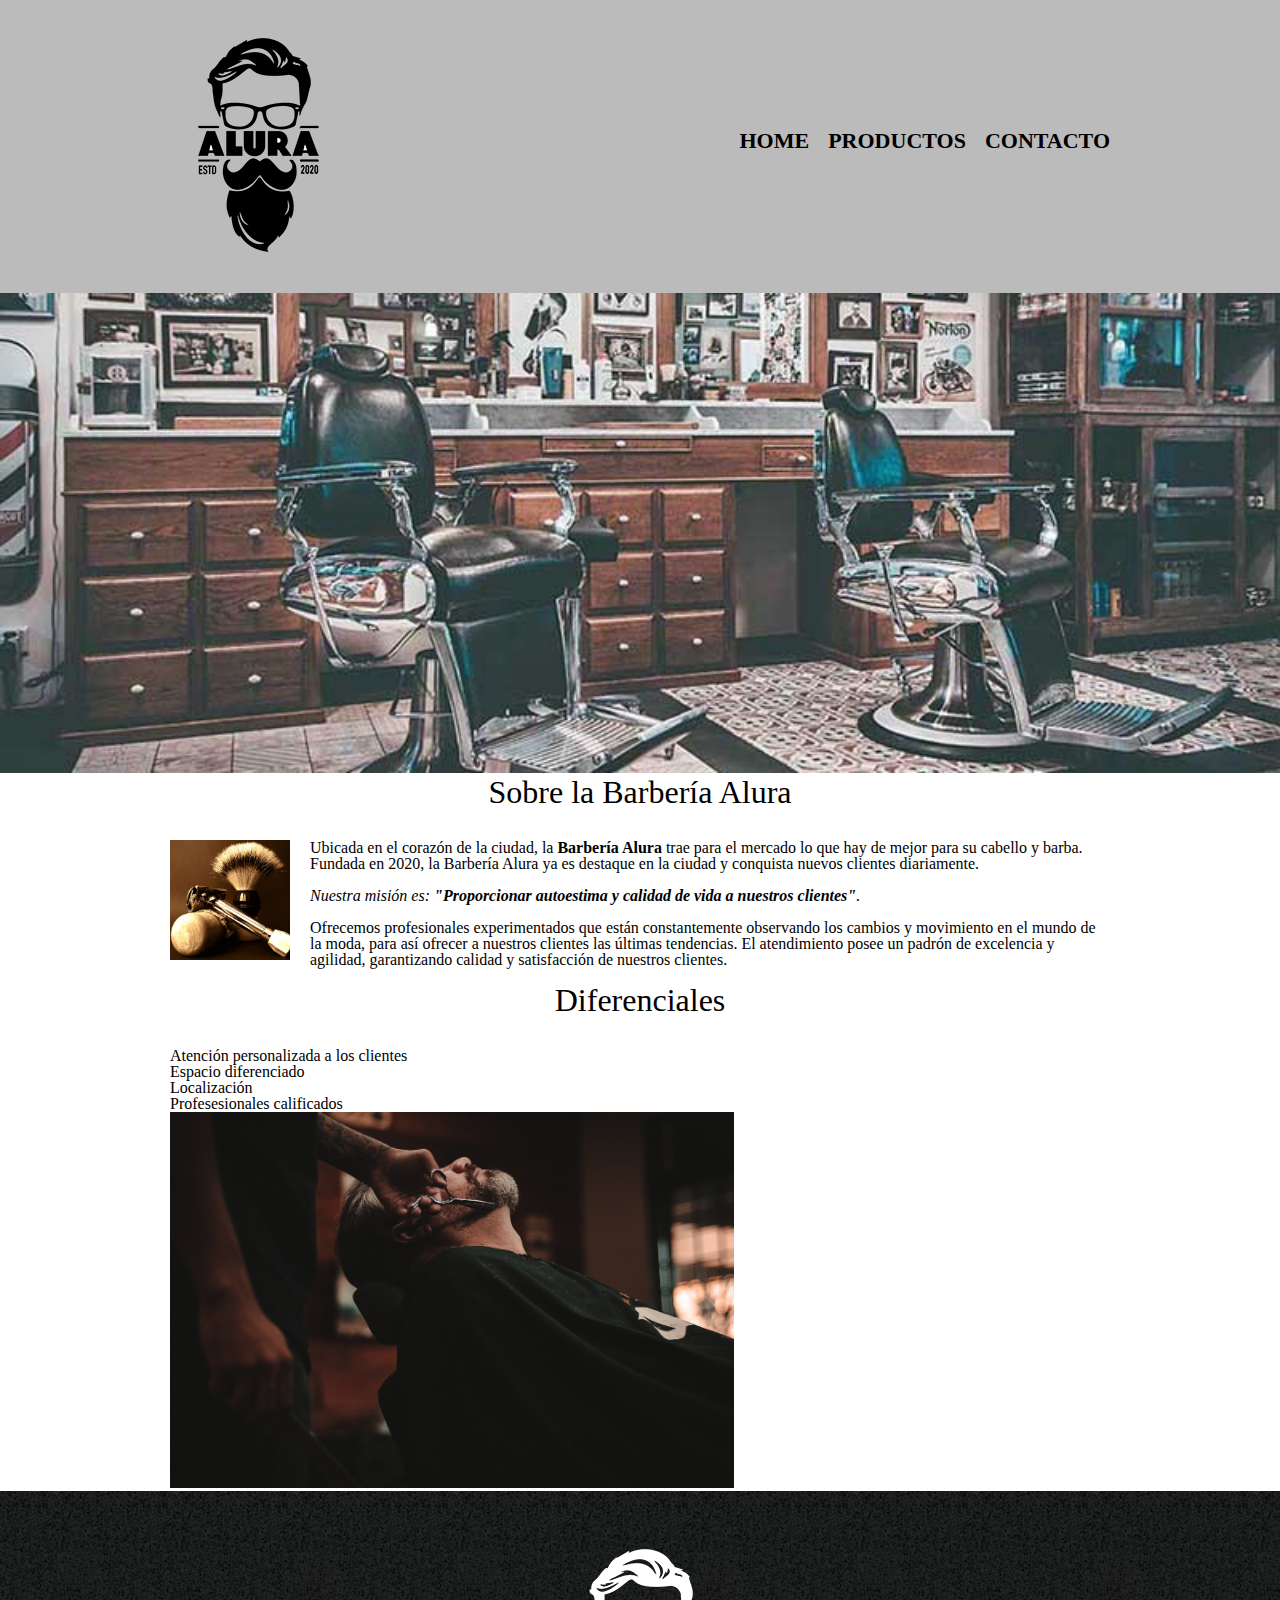
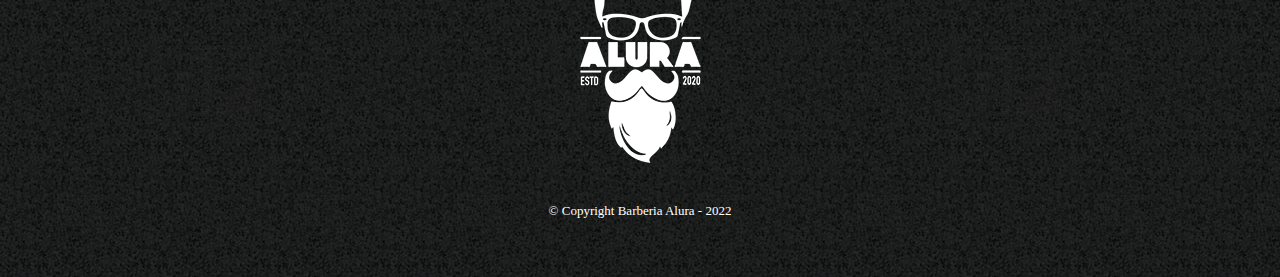
==== index.html @ fd467024 "Estilos del banner" ====
<!DOCTYPE html>

<html lang="es">
  <head>
    <meta charset="UTF-8" />
    <title>Barbería Alura</title>
    <!--Archivo que resetea los estilos por defecto que trae el navegador  -->
    <link rel="stylesheet" href="reset.css" />
    <link rel="stylesheet" href="style.css" />
  </head>

  <body>
    <header>
        <!-- div para encapsular el h1 y el nav -->
        <div class="caja">
          <h1><img src="imagenes/logo.png" /></h1>
          <nav>
            <ul>
              <li><a href="index.html">Home</a></li>
              <li><a href="productos.html">Productos</a></li>
              <li><a href="contacto.html">Contacto</a></li>
            </ul>
          </nav>
        </div>
      </header>

    <img class="banner" src="banner/banner.jpg" />

    <main>
        <section class="principal">
            <h2 class="titulo-principal">Sobre la Barbería Alura</h2>
            <img class="utensilios" src="imagenes/utensilios.jpg" alt="Utensilios de un Barbero">
      
            <p>
              Ubicada en el corazón de la ciudad, la
              <strong>Barbería Alura</strong> trae para el mercado lo que hay de mejor
              para su cabello y barba. Fundada en 2020, la Barbería Alura ya es
              destaque en la ciudad y conquista nuevos clientes diariamente.
            </p>
      
            <p id="mision">
              <em
                >Nuestra misión es:
                <strong
                  >"Proporcionar autoestima y calidad de vida a nuestros
                  clientes"</strong
                >.</em
              >
            </p>
      
            <p>
              Ofrecemos profesionales experimentados que están constantemente
              observando los cambios y movimiento en el mundo de la moda, para así
              ofrecer a nuestros clientes las últimas tendencias. El atendimiento
              posee un padrón de excelencia y agilidad, garantizando calidad y
              satisfacción de nuestros clientes.
            </p>
        </section>
      
          <section class="diferenciales">
            <h3 class="titulo-principal">Diferenciales</h3>
      
            <ul>
              <li class="items">Atención personalizada a los clientes</li>
              <li class="items">Espacio diferenciado</li>
              <li class="items">Localización</li>
              <li class="items">Profesesionales calificados</li>
            </ul>
      
            <img src="diferenciales/diferenciales.jpg" class="imagenDiferenciales" />
          </section>


    </main>
    
    <footer>
        <img src="imagenes/logo-blanco.png" alt="logo-barberia allura" />
        <!-- &copy agrega el caracter especial de derechos de copia. Mas info en unicod-table.com -->
        <p class="copyright"> &copy Copyright Barberia Alura - 2022</p>
    </footer>


  </body>
</html>
---- style.css ----
header {
    background-color: #BBBBBB;
    padding: 20px 0px;
}

.caja{
    width: 940px;
    position: relative;
    margin: 0px auto;
}

nav{
    position: absolute;
    top: 110px;
    right: 0px;

}

nav li{
    display: inline;
    margin: 0 0 0 15px;
}

nav a{
    text-transform: uppercase;
    color: #000000;
    font-weight: bold;
    font-size: 22px;
    text-decoration: none;
}
/* Propiedad hover captura el movimiento del mouse sobre el elemento (item del nav) */
nav a:hover{
color: #c78c19;
/* Subrayado links de navegacion */
text-decoration: underline;

}
.productos{
    width: 940px;
    margin: 0px auto;
    padding: 50px;
}
.productos li{
    /* Permite que los elementos ocupen su ancho y largo y ajustarle el espaciamiento entre ellos  */
    display: inline-block;
    text-align: center;
    width: 30%;
    vertical-align: top;
    margin: 0 1.5%;
    padding: 30px 20px;
    box-sizing: border-box;
    /* Propiedades de borde individuales
    border-color: #000000;
    border-width: 2px;
    border-style: solid; */
    /* Propiedad unificada. Respetar el orden */
    border: 2px solid #000000;
    /* Bordes redondeados */
    border-radius: 10px;
}
/* Captura de movimiento sobre el elemento producto */
.productos li:hover{
    border-color: #c78c19;

}


/* Captura el click del mouse */
.productos li:active{
border-color: #088c19;
}

.productos h2{
   font-size: 20px;
   font-weight: bold;
}

/* Cambia tamaño del h2 dentro del producto. */
.productos li:hover h2{

    font-size: 33px;
}

.producto-descripcion{
    font-size: 18px;
}
.producto-precio{
     font-size: 20px;
     font-weight: bold;
     margin-top: 10px;
}
footer{
    text-align: center;
    background:url(imagenes/bg.jpg);
    padding: 40px;
}
.copyright{
    color: #FFFFFF;
    font-size: 13px;
    margin: 20px;
}

main{
    width: 940px;
    margin: 0 auto;
}

form{
    margin: 40px 0;
}

form label, form legend{
    display: block;
    font-size: 20px;
    margin: 0 0 10px;
}

/* Se realiza de ésta forma para compartir estilos en los elementos */

/* form input, form textarea {
    display: block;
    margin: 0 0 20px;
    padding: 10px 25px;
    width: 50%;
} */
.input-patron{
    display: block;
    margin: 0 0 20px;
    padding: 10px 25px;
    width: 50%;   
}

.checkbox{
    margin: 20px 0;
}

.enviar{
    width: 40%;
    padding: 15px 0;
    font-size: 18px;
    font-weight: bold;
    color: white;
    background: orange;
    border: none;
    border-radius: 5px;
    transition: 1s all;
    cursor: pointer;
}

.enviar:hover{

    background: darkorange;
    transform: scale(1.2);
}

table{
    margin: 40px 40px;
}
thead{
    background: #555555;
    color: white;
    font-weight: bold;
}
/* Coloca coma para compartir estilos */
td , th{
    border: 1px solid #000000;
    padding: 8px 15px;
}

/* CSS para nuetra Home */
.banner{
    width: 100%;
}
.titulo-principal{
    text-align: center;
    font-size: 2em;
    margin: 0 0 1em;
    clear: left;
}

.principal p{
    margin: 0 0 1em;  
}

.principal strong{
    font-weight: bold;
}

.principal em{
    font-style: italic;
}
.utensilios{
    width: 120px;
    float: left;
    margin: 0 20px 20px 0;
}
.imagenDiferenciales{
    width: 60%;
}
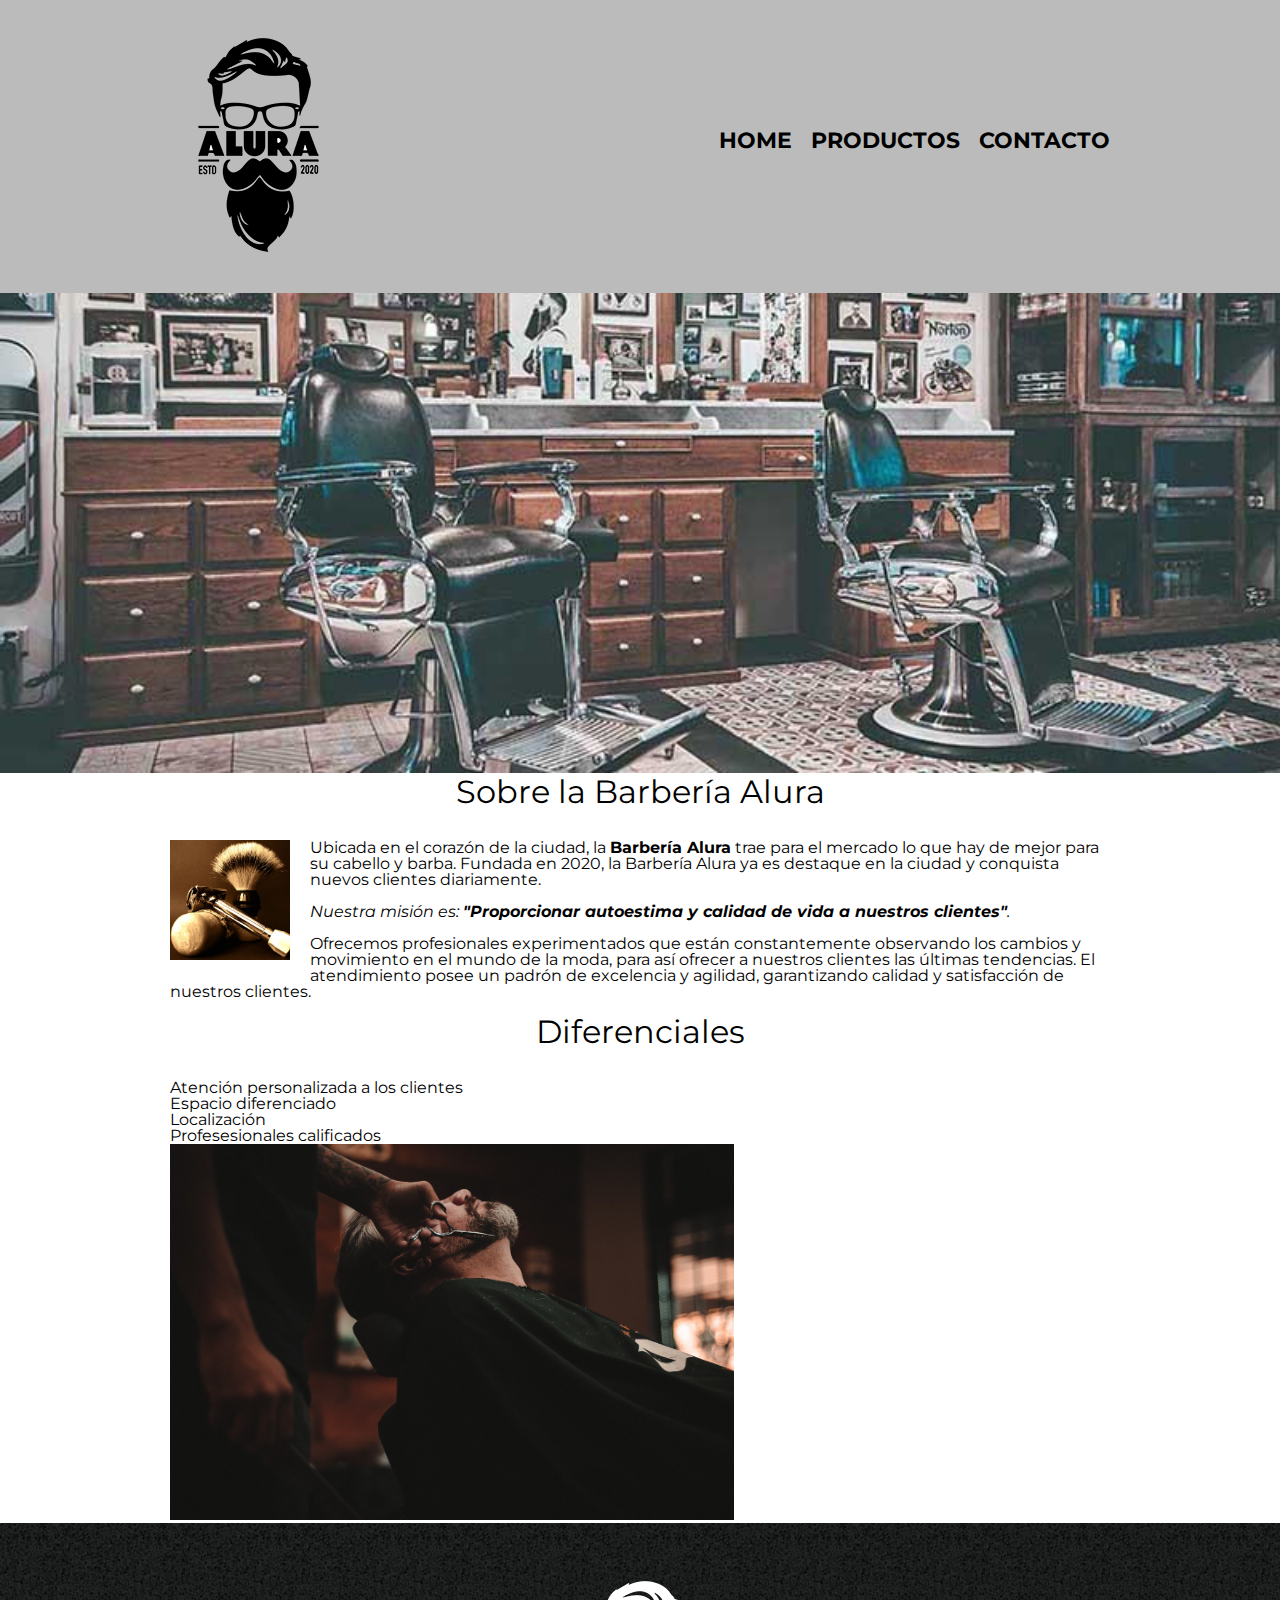
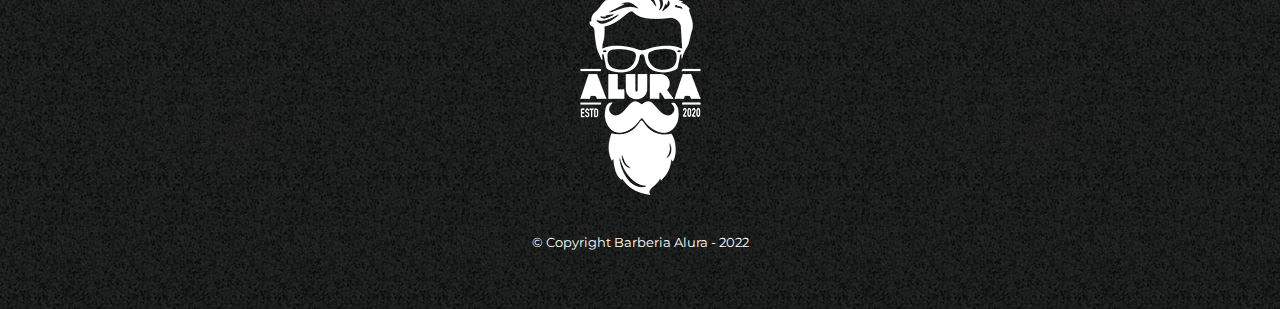
==== commit 67447c84: "Fuentes Externas" ====
--- a/index.html
+++ b/index.html
@@ -7,6 +7,12 @@
     <!--Archivo que resetea los estilos por defecto que trae el navegador  -->
     <link rel="stylesheet" href="reset.css" />
     <link rel="stylesheet" href="style.css" />
+    <link rel="preconnect" href="https://fonts.googleapis.com">
+<link rel="preconnect" href="https://fonts.gstatic.com" crossorigin>
+<!-- Ruta a fuente externa -->
+<link href="https://fonts.googleapis.com/css2?family=Montserrat:wght@300&display=swap" rel="stylesheet">
+
+
   </head>
 
   <body>
--- a/style.css
+++ b/style.css
@@ -1,3 +1,8 @@
+/* Aplicamos el css externo a todo el body */
+body{
+    font-family: 'Montserrat', sans-serif;
+}
+
 header {
     background-color: #BBBBBB;
     padding: 20px 0px;
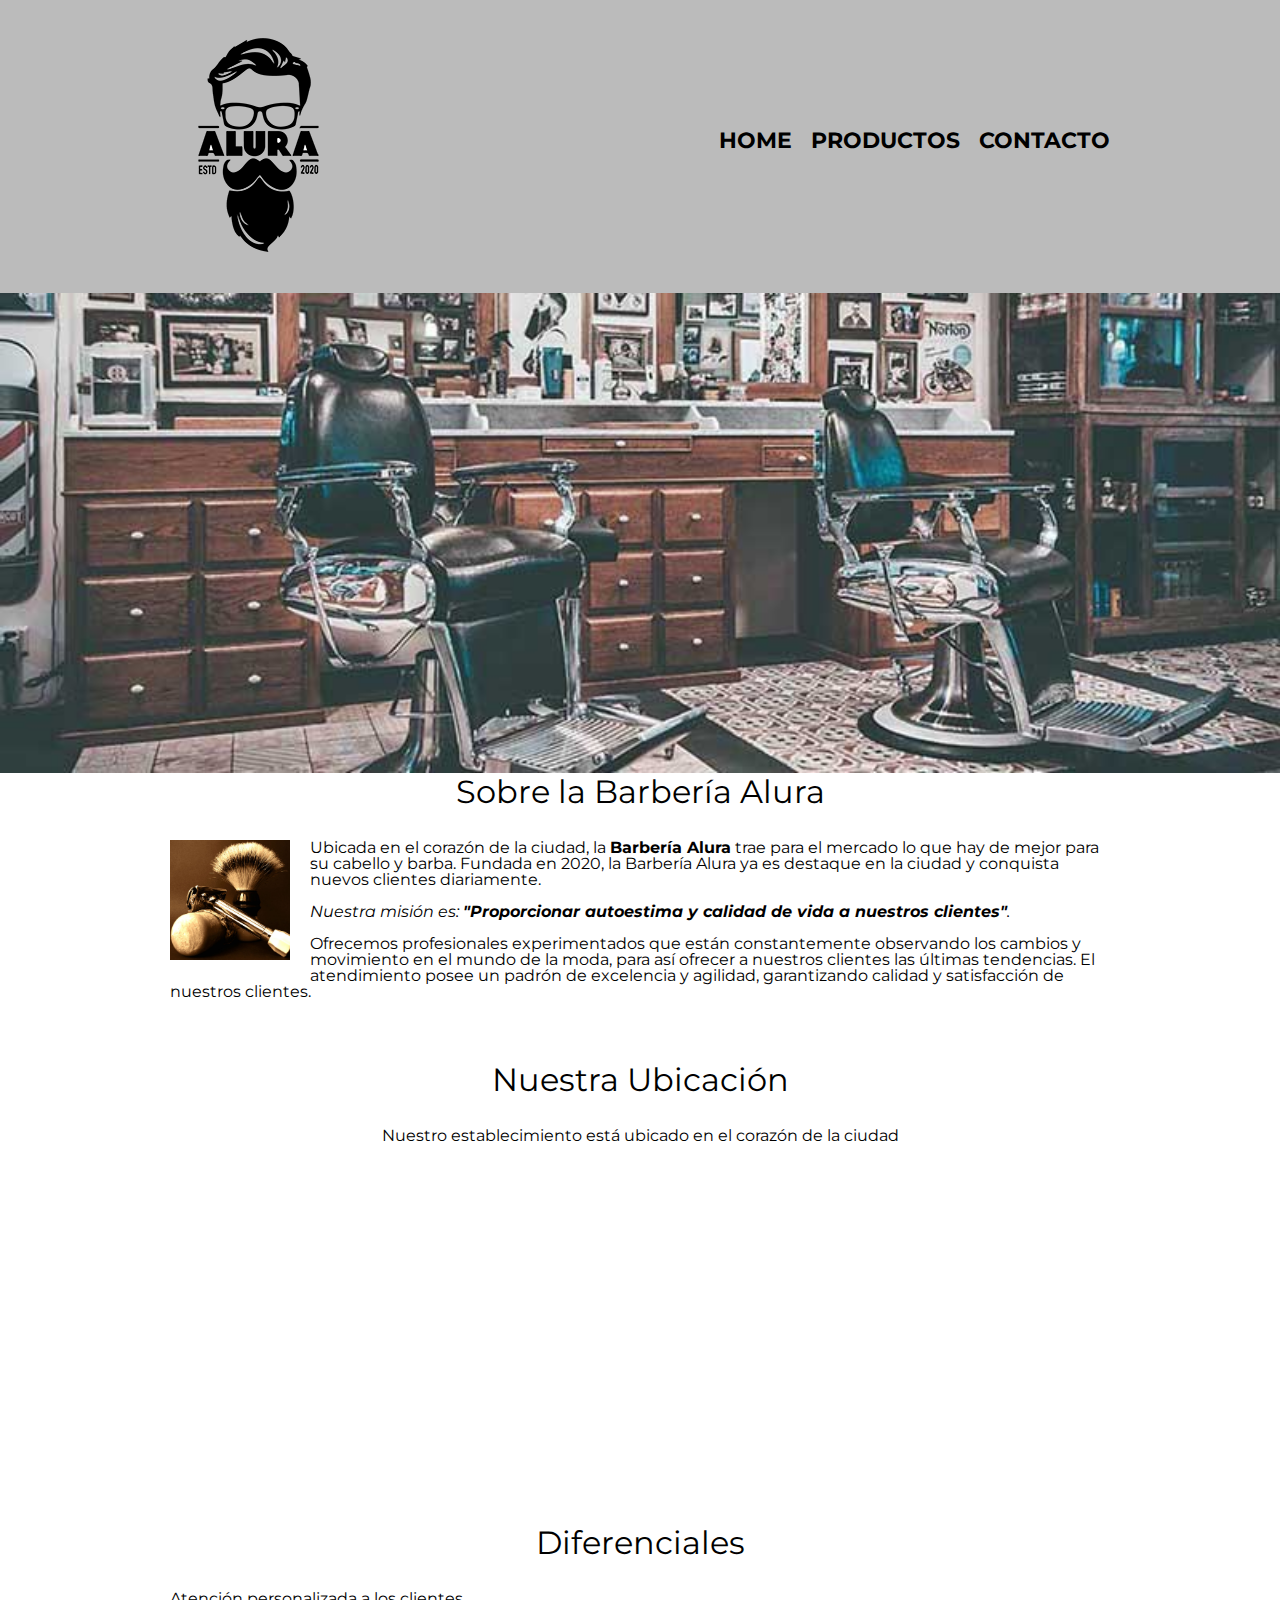
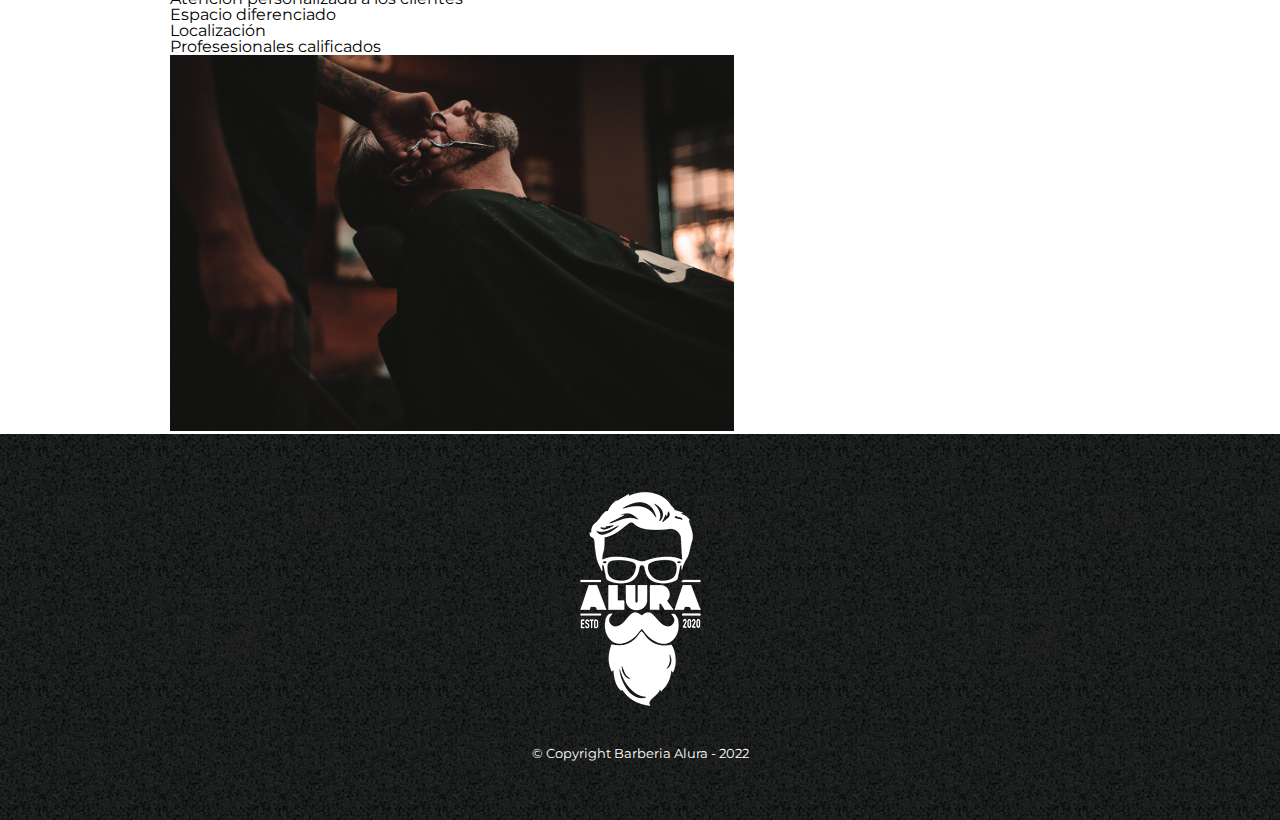
==== commit 9a5ddd28: "Inserto de Mapa" ====
--- a/index.html
+++ b/index.html
@@ -61,8 +61,15 @@
               posee un padrón de excelencia y agilidad, garantizando calidad y
               satisfacción de nuestros clientes.
             </p>
+        
         </section>
-      
+        <section class="mapa">
+            <h3 class="titulo-principal">Nuestra Ubicación</h3>
+            <p>Nuestro establecimiento está ubicado en el corazón de la ciudad</p>
+            <iframe src="https://www.google.com/maps/embed?pb=!1m18!1m12!1m3!1d3347.737520688088!2d-68.8398474852926!3d-32.957938679789095!2m3!1f0!2f0!3f0!3m2!1i1024!2i768!4f13.1!3m3!1m2!1s0x967e0ba2e219ebd5%3A0x770269b7793dd4cb!2sBarcala%202608%2C%20Godoy%20Cruz%2C%20Mendoza!5e0!3m2!1ses!2sar!4v1647175861807!5m2!1ses!2sar" width="100%" height="300" style="border:0;" allowfullscreen="" loading="lazy"></iframe>
+         
+        </section>
+
           <section class="diferenciales">
             <h3 class="titulo-principal">Diferenciales</h3>
       
--- a/style.css
+++ b/style.css
@@ -199,6 +199,15 @@
     float: left;
     margin: 0 20px 20px 0;
 }
+.mapa{
+    padding: 3em 0;
+}
+
+.mapa p{
+    margin: 0 0 2em;
+    text-align: center;
+}
+
 .imagenDiferenciales{
     width: 60%;
 }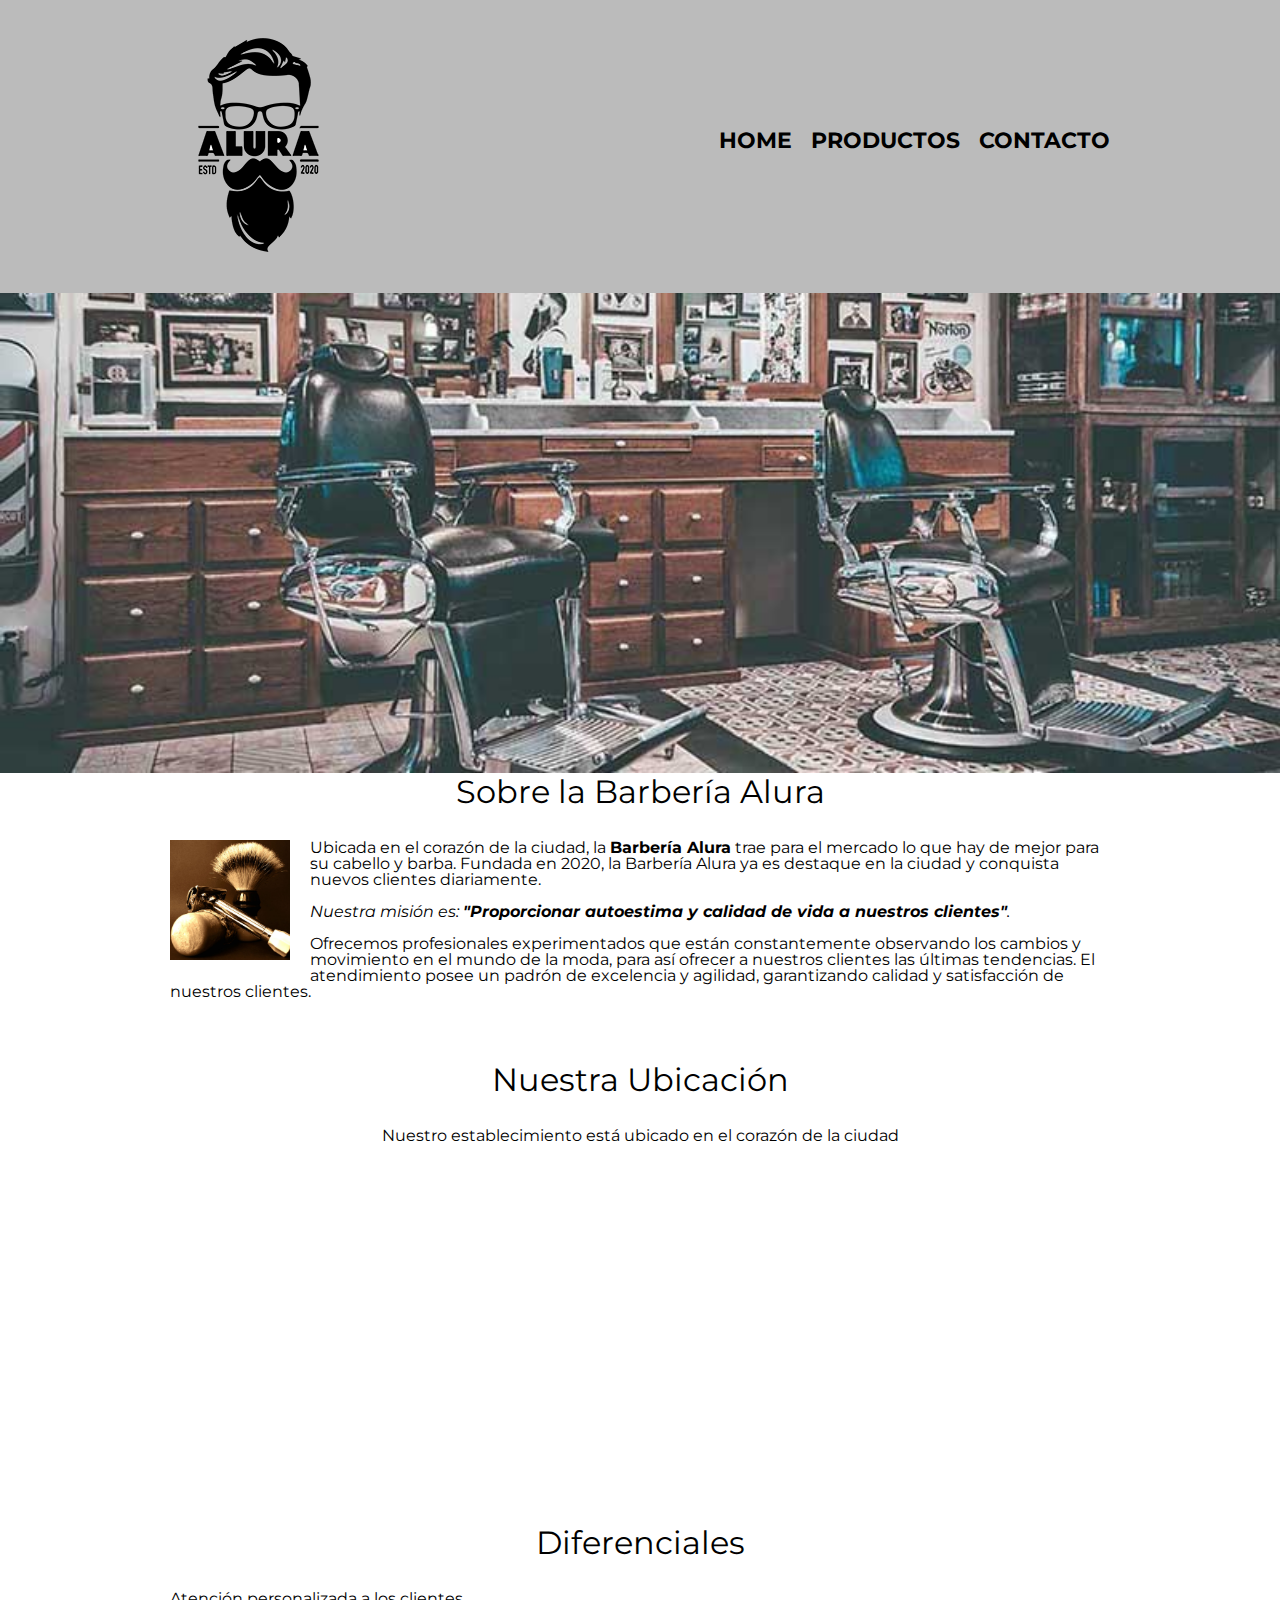
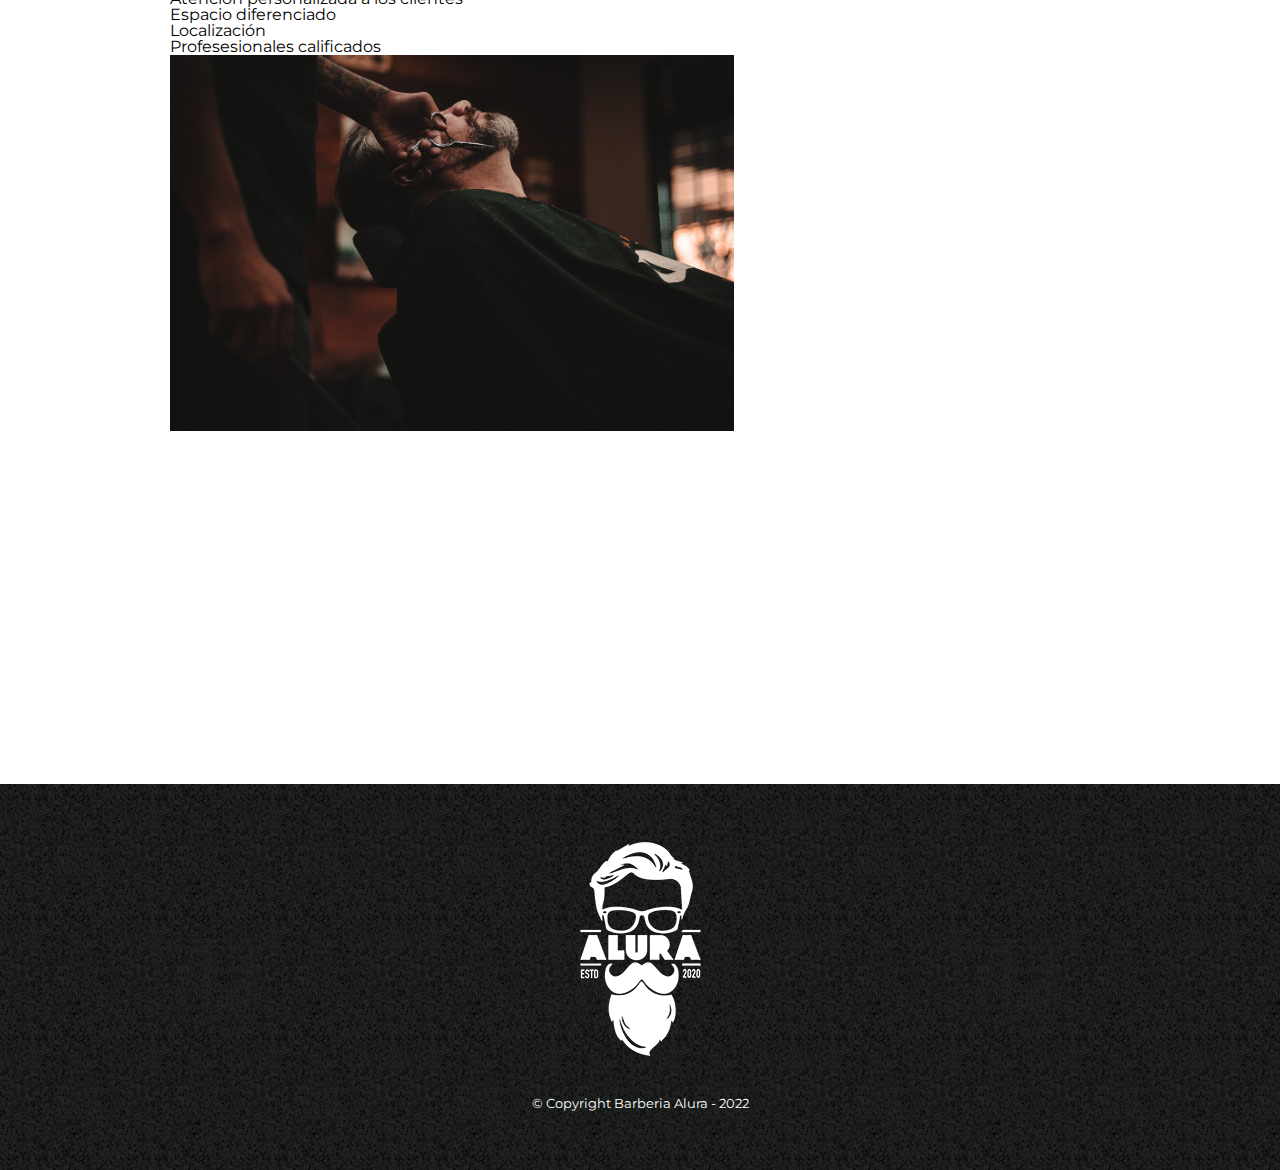
==== commit af6a3fe7: "Insetro de video" ====
--- a/index.html
+++ b/index.html
@@ -82,7 +82,11 @@
       
             <img src="diferenciales/diferenciales.jpg" class="imagenDiferenciales" />
           </section>
+          
+          <div class="video">
+            <iframe width="560" height="315" src="https://www.youtube.com/embed/29MAR7vt4rU" title="YouTube video player" frameborder="0" allow="accelerometer; autoplay; clipboard-write; encrypted-media; gyroscope; picture-in-picture" allowfullscreen></iframe>
 
+          </div>
 
     </main>
     
--- a/style.css
+++ b/style.css
@@ -210,4 +210,9 @@
 
 .imagenDiferenciales{
     width: 60%;
+}
+
+.video{
+    width: 560px;
+    margin: 1em auto;
 }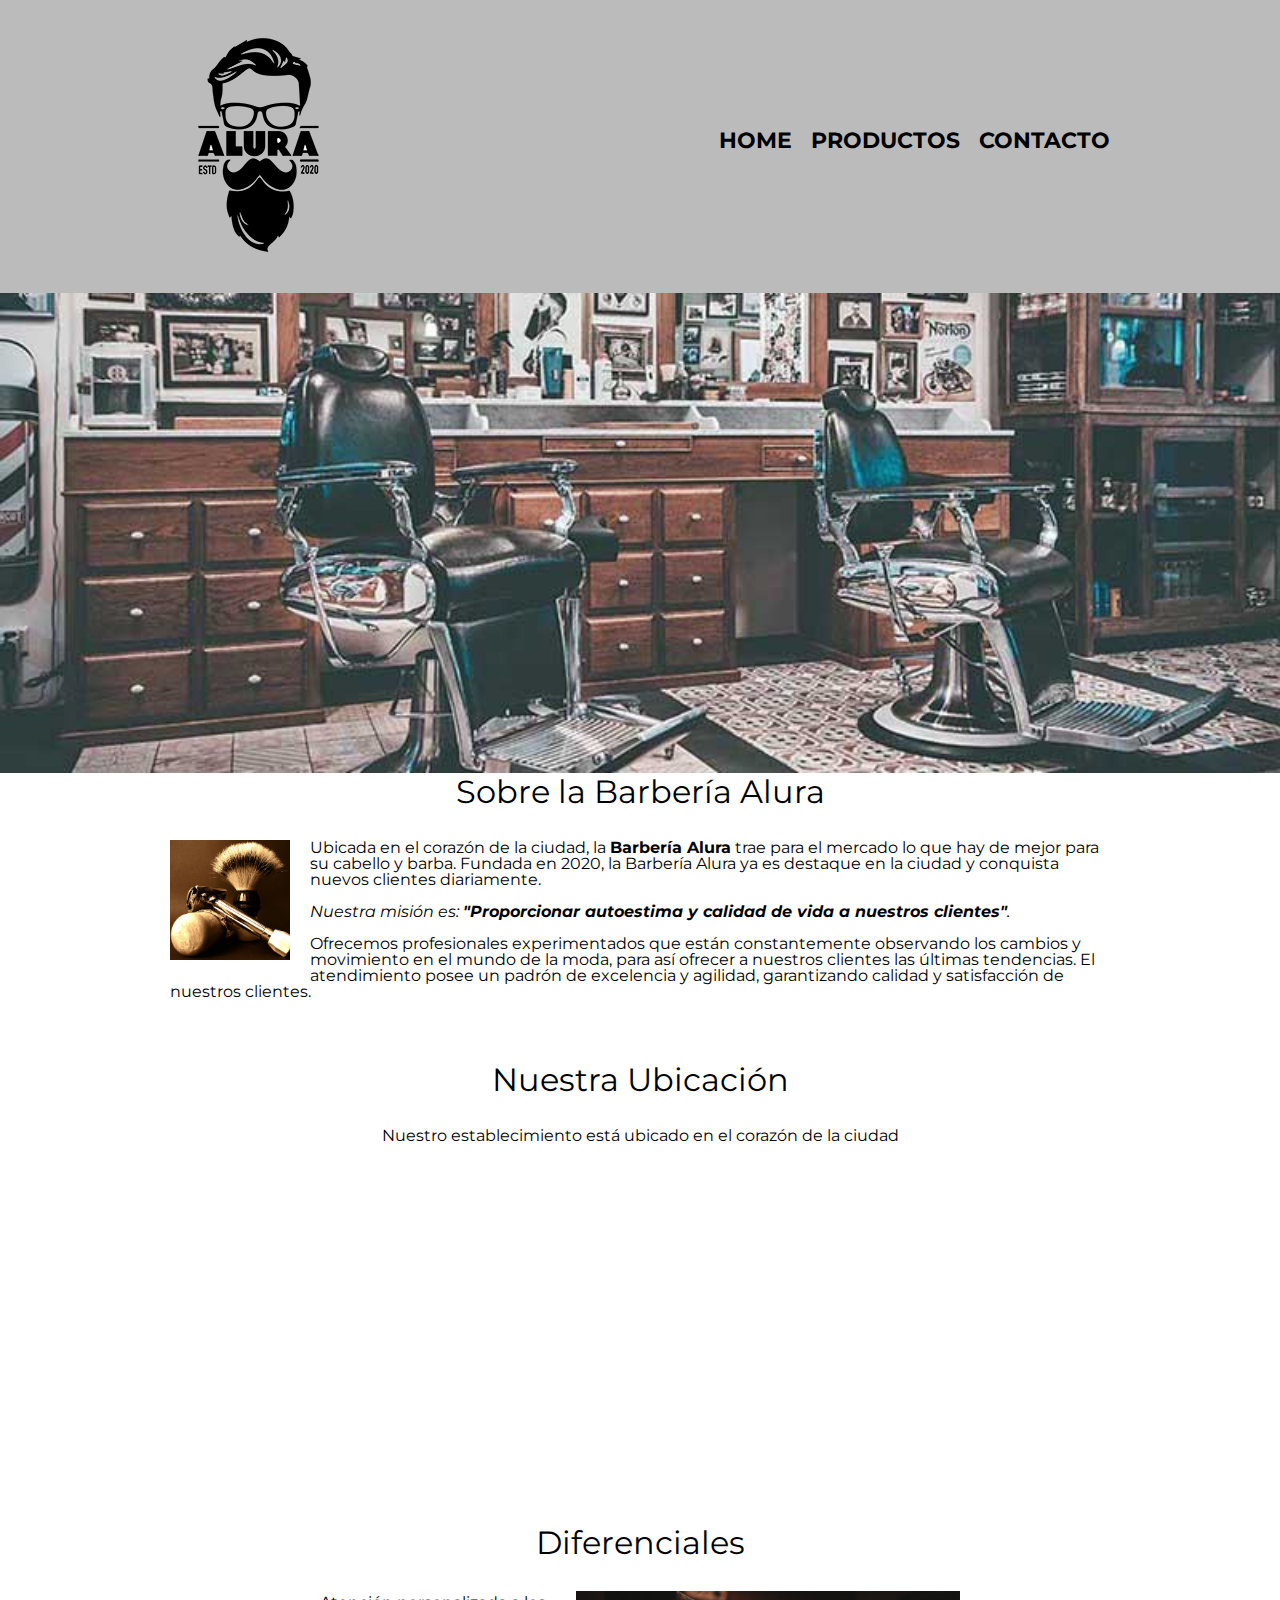
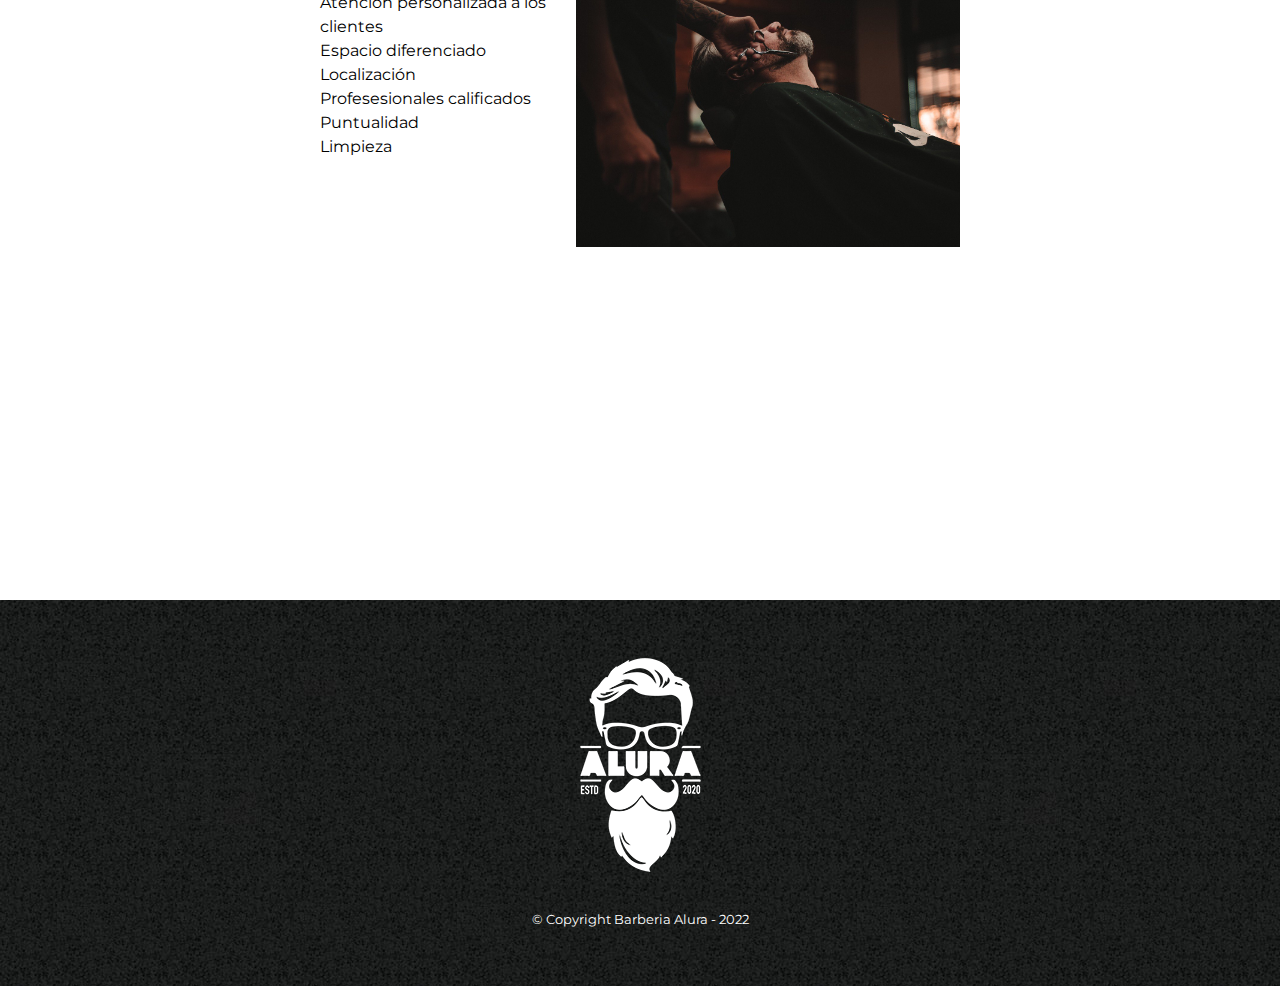
==== commit 0e1eb0cd: "Ajuste Diferenciales" ====
--- a/index.html
+++ b/index.html
@@ -72,15 +72,19 @@
 
           <section class="diferenciales">
             <h3 class="titulo-principal">Diferenciales</h3>
-      
-            <ul>
-              <li class="items">Atención personalizada a los clientes</li>
-              <li class="items">Espacio diferenciado</li>
-              <li class="items">Localización</li>
-              <li class="items">Profesesionales calificados</li>
-            </ul>
-      
-            <img src="diferenciales/diferenciales.jpg" class="imagenDiferenciales" />
+            
+            <div class="contenido-diferenciales">
+                <ul class="lista-diferenciales">
+                    <li class="items">Atención personalizada a los clientes</li>
+                    <li class="items">Espacio diferenciado</li>
+                    <li class="items">Localización</li>
+                    <li class="items">Profesesionales calificados</li>
+                    <li class="items">Puntualidad</li>
+                    <li class="items">Limpieza</li>
+                  </ul><img src="diferenciales/diferenciales.jpg" class="imagen-diferenciales" />
+
+            </div>
+            
           </section>
           
           <div class="video">
--- a/style.css
+++ b/style.css
@@ -208,7 +208,22 @@
     text-align: center;
 }
 
-.imagenDiferenciales{
+.contenido-diferenciales{
+    width: 640px;
+    margin: 0 auto;
+}
+
+.lista-diferenciales{
+    width: 40%;
+    display: inline-block;
+    vertical-align: top;
+}
+
+.items{
+    line-height: 1.5;
+}
+
+.imagen-diferenciales{
     width: 60%;
 }
 
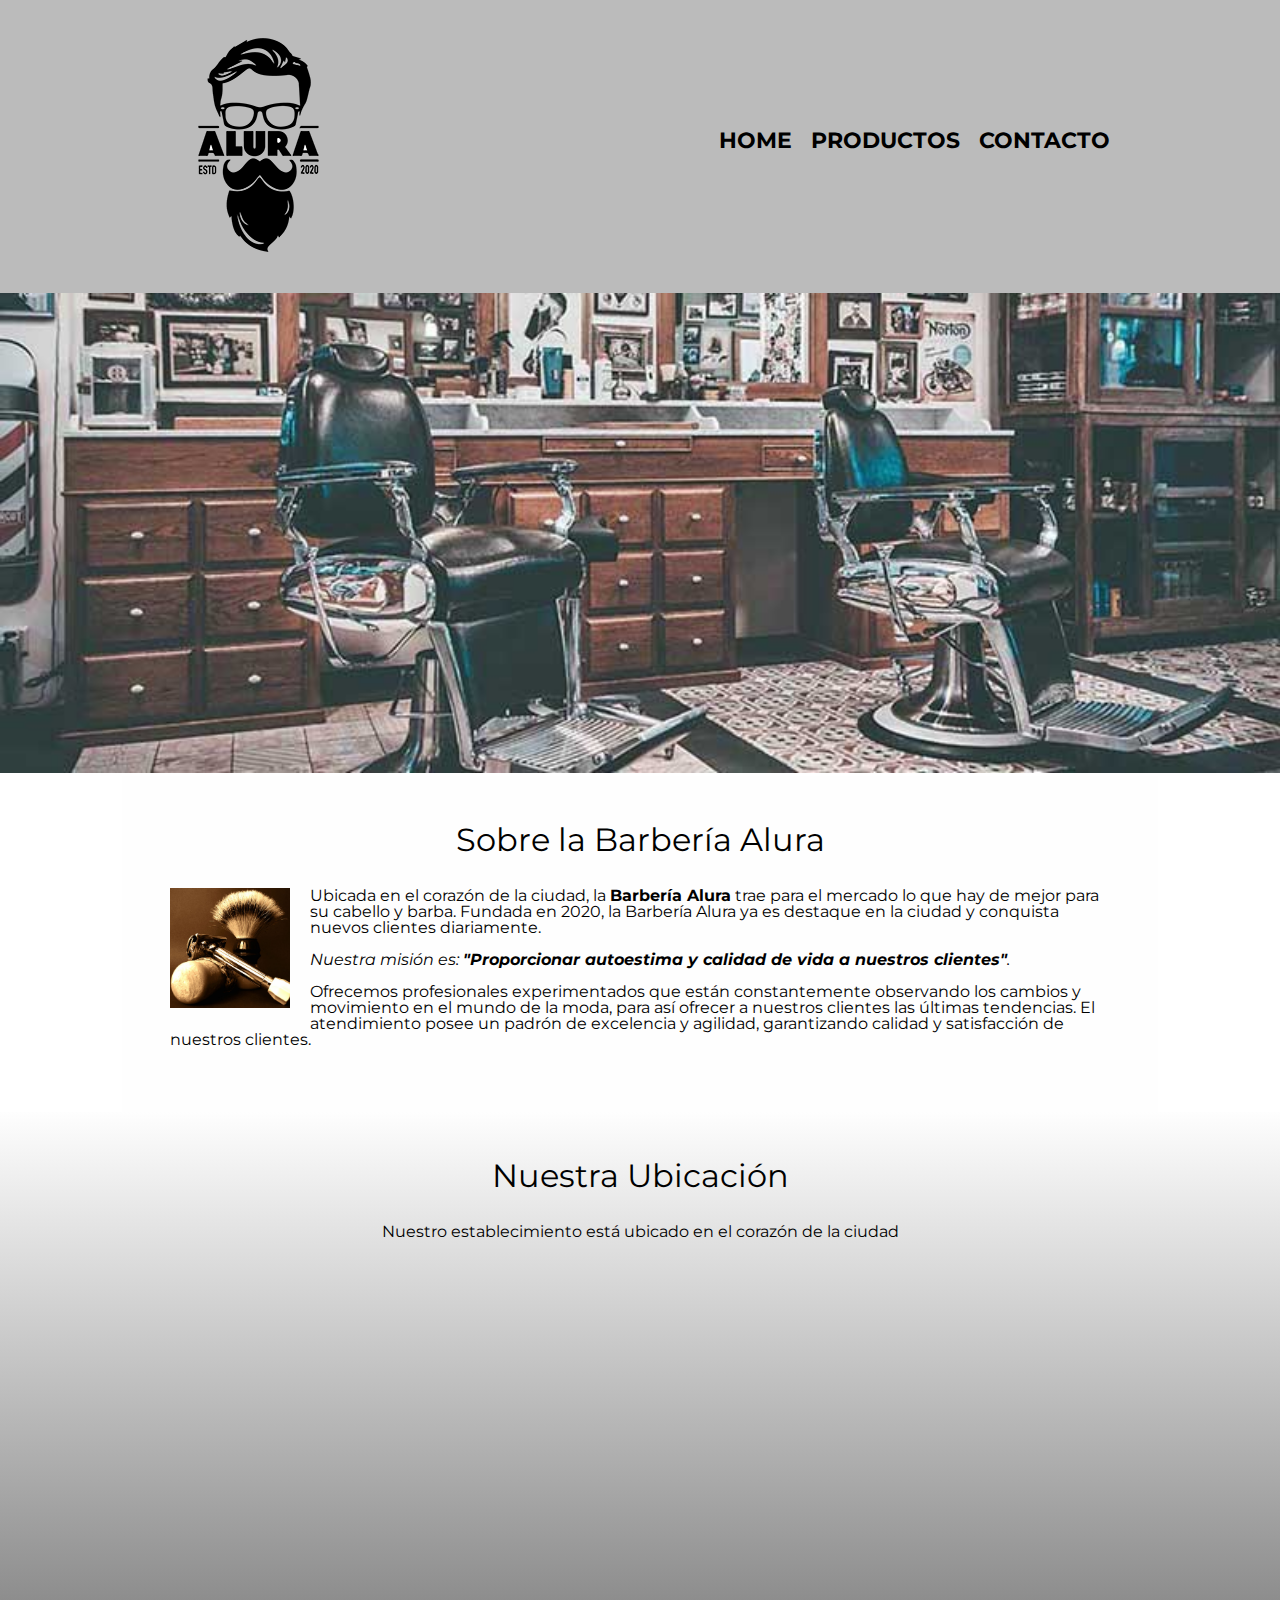
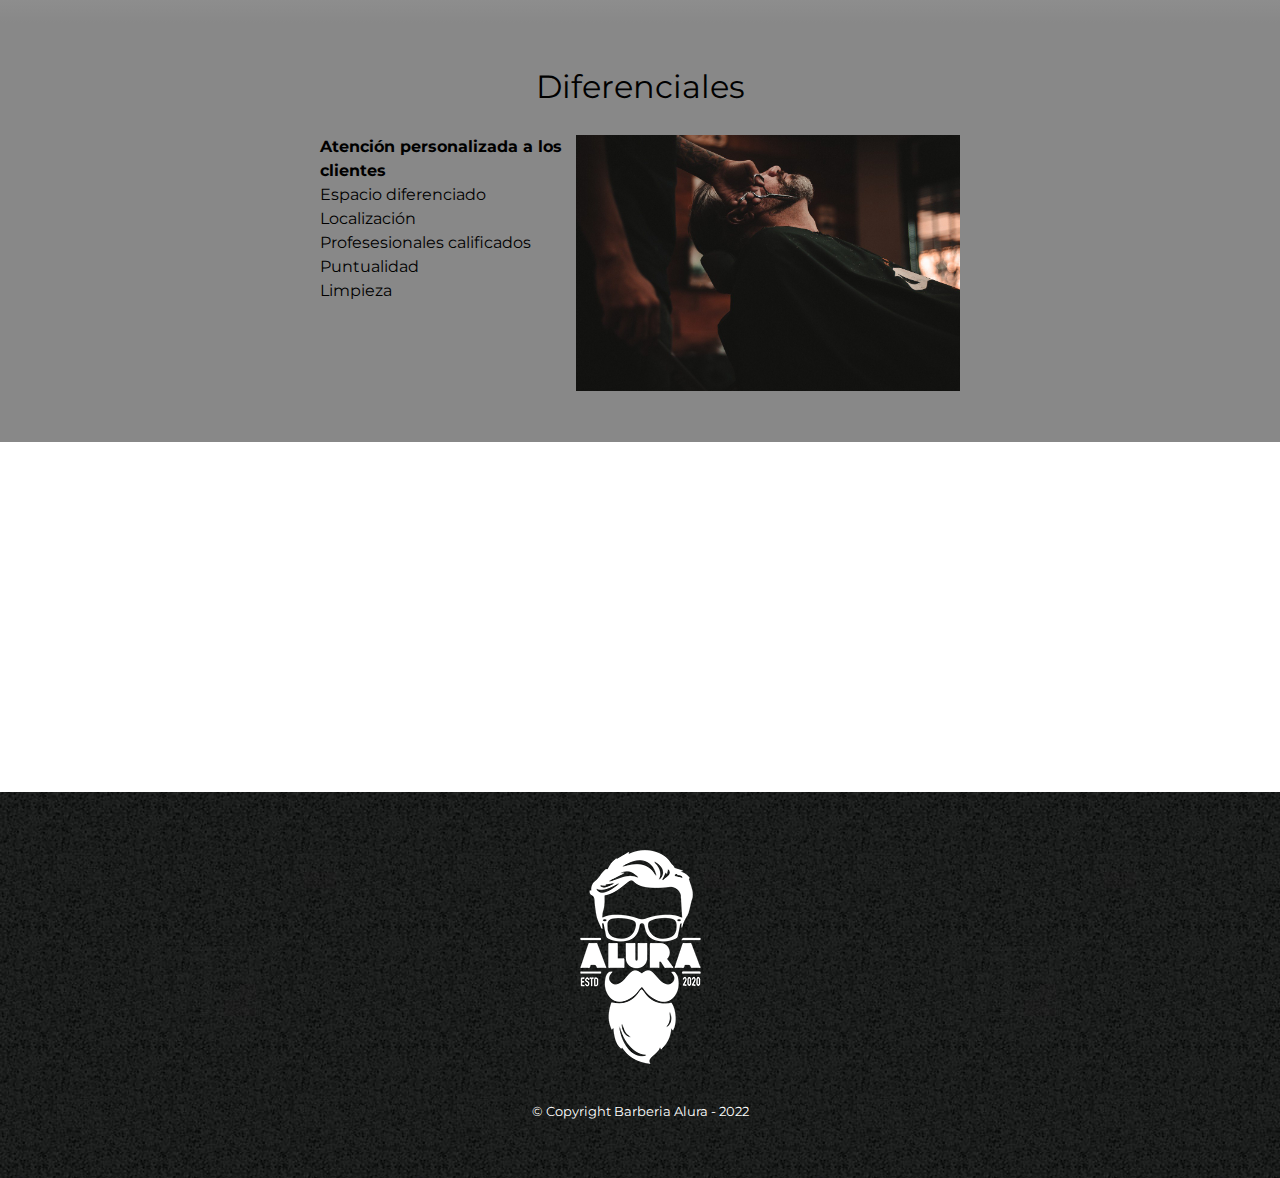
==== commit 17da2ea8: "Aplicando Gradiente" ====
--- a/index.html
+++ b/index.html
@@ -66,7 +66,11 @@
         <section class="mapa">
             <h3 class="titulo-principal">Nuestra Ubicación</h3>
             <p>Nuestro establecimiento está ubicado en el corazón de la ciudad</p>
-            <iframe src="https://www.google.com/maps/embed?pb=!1m18!1m12!1m3!1d3347.737520688088!2d-68.8398474852926!3d-32.957938679789095!2m3!1f0!2f0!3f0!3m2!1i1024!2i768!4f13.1!3m3!1m2!1s0x967e0ba2e219ebd5%3A0x770269b7793dd4cb!2sBarcala%202608%2C%20Godoy%20Cruz%2C%20Mendoza!5e0!3m2!1ses!2sar!4v1647175861807!5m2!1ses!2sar" width="100%" height="300" style="border:0;" allowfullscreen="" loading="lazy"></iframe>
+
+            <div class="mapa-contenido">
+                <iframe src="https://www.google.com/maps/embed?pb=!1m18!1m12!1m3!1d3347.737520688088!2d-68.8398474852926!3d-32.957938679789095!2m3!1f0!2f0!3f0!3m2!1i1024!2i768!4f13.1!3m3!1m2!1s0x967e0ba2e219ebd5%3A0x770269b7793dd4cb!2sBarcala%202608%2C%20Godoy%20Cruz%2C%20Mendoza!5e0!3m2!1ses!2sar!4v1647175861807!5m2!1ses!2sar" width="100%" height="300" style="border:0;" allowfullscreen="" loading="lazy"></iframe>
+            </div>
+            
          
         </section>
 
--- a/style.css
+++ b/style.css
@@ -1,123 +1,114 @@
 /* Aplicamos el css externo a todo el body */
-body{
-    font-family: 'Montserrat', sans-serif;
+body {
+  font-family: "Montserrat", sans-serif;
 }
 
 header {
-    background-color: #BBBBBB;
-    padding: 20px 0px;
-}
-
-.caja{
-    width: 940px;
-    position: relative;
-    margin: 0px auto;
-}
-
-nav{
-    position: absolute;
-    top: 110px;
-    right: 0px;
-
-}
-
-nav li{
-    display: inline;
-    margin: 0 0 0 15px;
-}
-
-nav a{
-    text-transform: uppercase;
-    color: #000000;
-    font-weight: bold;
-    font-size: 22px;
-    text-decoration: none;
+  background-color: #bbbbbb;
+  padding: 20px 0px;
+}
+
+.caja {
+  width: 940px;
+  position: relative;
+  margin: 0px auto;
+}
+
+nav {
+  position: absolute;
+  top: 110px;
+  right: 0px;
+}
+
+nav li {
+  display: inline;
+  margin: 0 0 0 15px;
+}
+
+nav a {
+  text-transform: uppercase;
+  color: #000000;
+  font-weight: bold;
+  font-size: 22px;
+  text-decoration: none;
 }
 /* Propiedad hover captura el movimiento del mouse sobre el elemento (item del nav) */
-nav a:hover{
-color: #c78c19;
-/* Subrayado links de navegacion */
-text-decoration: underline;
-
-}
-.productos{
-    width: 940px;
-    margin: 0px auto;
-    padding: 50px;
-}
-.productos li{
-    /* Permite que los elementos ocupen su ancho y largo y ajustarle el espaciamiento entre ellos  */
-    display: inline-block;
-    text-align: center;
-    width: 30%;
-    vertical-align: top;
-    margin: 0 1.5%;
-    padding: 30px 20px;
-    box-sizing: border-box;
-    /* Propiedades de borde individuales
+nav a:hover {
+  color: #c78c19;
+  /* Subrayado links de navegacion */
+  text-decoration: underline;
+}
+.productos {
+  width: 940px;
+  margin: 0px auto;
+  padding: 50px;
+}
+.productos li {
+  /* Permite que los elementos ocupen su ancho y largo y ajustarle el espaciamiento entre ellos  */
+  display: inline-block;
+  text-align: center;
+  width: 30%;
+  vertical-align: top;
+  margin: 0 1.5%;
+  padding: 30px 20px;
+  box-sizing: border-box;
+  /* Propiedades de borde individuales
     border-color: #000000;
     border-width: 2px;
     border-style: solid; */
-    /* Propiedad unificada. Respetar el orden */
-    border: 2px solid #000000;
-    /* Bordes redondeados */
-    border-radius: 10px;
+  /* Propiedad unificada. Respetar el orden */
+  border: 2px solid #000000;
+  /* Bordes redondeados */
+  border-radius: 10px;
 }
 /* Captura de movimiento sobre el elemento producto */
-.productos li:hover{
-    border-color: #c78c19;
-
-}
-
+.productos li:hover {
+  border-color: #c78c19;
+}
 
 /* Captura el click del mouse */
-.productos li:active{
-border-color: #088c19;
-}
-
-.productos h2{
-   font-size: 20px;
-   font-weight: bold;
+.productos li:active {
+  border-color: #088c19;
+}
+
+.productos h2 {
+  font-size: 20px;
+  font-weight: bold;
 }
 
 /* Cambia tamaño del h2 dentro del producto. */
-.productos li:hover h2{
-
-    font-size: 33px;
-}
-
-.producto-descripcion{
-    font-size: 18px;
-}
-.producto-precio{
-     font-size: 20px;
-     font-weight: bold;
-     margin-top: 10px;
-}
-footer{
-    text-align: center;
-    background:url(imagenes/bg.jpg);
-    padding: 40px;
-}
-.copyright{
-    color: #FFFFFF;
-    font-size: 13px;
-    margin: 20px;
-}
-
-main{
-    width: 940px;
-    margin: 0 auto;
-}
-
-form{
-    margin: 40px 0;
-}
-
-form label, form legend{
-    display: block;
-    font-size: 20px;
-    margin: 0 0 10px;
+.productos li:hover h2 {
+  font-size: 33px;
+}
+
+.producto-descripcion {
+  font-size: 18px;
+}
+.producto-precio {
+  font-size: 20px;
+  font-weight: bold;
+  margin-top: 10px;
+}
+footer {
+  text-align: center;
+  background: url(imagenes/bg.jpg);
+  padding: 40px;
+}
+.copyright {
+  color: #ffffff;
+  font-size: 13px;
+  margin: 20px;
+}
+
+form {
+  margin: 40px 0;
+}
+
+form label,
+form legend {
+  display: block;
+  font-size: 20px;
+  margin: 0 0 10px;
 }
 
 /* Se realiza de ésta forma para compartir estilos en los elementos */
@@ -128,106 +119,131 @@
     padding: 10px 25px;
     width: 50%;
 } */
-.input-patron{
-    display: block;
-    margin: 0 0 20px;
-    padding: 10px 25px;
-    width: 50%;   
-}
-
-.checkbox{
-    margin: 20px 0;
-}
-
-.enviar{
-    width: 40%;
-    padding: 15px 0;
-    font-size: 18px;
-    font-weight: bold;
-    color: white;
-    background: orange;
-    border: none;
-    border-radius: 5px;
-    transition: 1s all;
-    cursor: pointer;
-}
-
-.enviar:hover{
-
-    background: darkorange;
-    transform: scale(1.2);
-}
-
-table{
-    margin: 40px 40px;
-}
-thead{
-    background: #555555;
-    color: white;
-    font-weight: bold;
+.input-patron {
+  display: block;
+  margin: 0 0 20px;
+  padding: 10px 25px;
+  width: 50%;
+}
+
+.checkbox {
+  margin: 20px 0;
+}
+
+.enviar {
+  width: 40%;
+  padding: 15px 0;
+  font-size: 18px;
+  font-weight: bold;
+  color: white;
+  background: orange;
+  border: none;
+  border-radius: 5px;
+  transition: 1s all;
+  cursor: pointer;
+}
+
+.enviar:hover {
+  background: darkorange;
+  transform: scale(1.2);
+}
+
+table {
+  margin: 40px 40px;
+}
+thead {
+  background: #555555;
+  color: white;
+  font-weight: bold;
 }
 /* Coloca coma para compartir estilos */
-td , th{
-    border: 1px solid #000000;
-    padding: 8px 15px;
+td,
+th {
+  border: 1px solid #000000;
+  padding: 8px 15px;
 }
 
 /* CSS para nuetra Home */
-.banner{
-    width: 100%;
-}
-.titulo-principal{
-    text-align: center;
-    font-size: 2em;
-    margin: 0 0 1em;
-    clear: left;
-}
-
-.principal p{
-    margin: 0 0 1em;  
-}
-
-.principal strong{
-    font-weight: bold;
-}
-
-.principal em{
-    font-style: italic;
-}
-.utensilios{
-    width: 120px;
-    float: left;
-    margin: 0 20px 20px 0;
-}
-.mapa{
-    padding: 3em 0;
-}
-
-.mapa p{
-    margin: 0 0 2em;
-    text-align: center;
-}
-
-.contenido-diferenciales{
-    width: 640px;
-    margin: 0 auto;
-}
-
-.lista-diferenciales{
-    width: 40%;
-    display: inline-block;
-    vertical-align: top;
-}
-
-.items{
-    line-height: 1.5;
-}
-
-.imagen-diferenciales{
-    width: 60%;
-}
-
-.video{
-    width: 560px;
-    margin: 1em auto;
-}+.banner {
+  width: 100%;
+}
+
+.principal {
+  padding: 3em;
+  background: #fefefe;
+  width: 940px;
+  margin: 0 auto;
+}
+
+.titulo-principal {
+  text-align: center;
+  font-size: 2em;
+  margin: 0 0 1em;
+  clear: left;
+}
+
+.principal p {
+  margin: 0 0 1em;
+}
+
+.principal strong {
+  font-weight: bold;
+}
+
+.principal em {
+  font-style: italic;
+}
+.utensilios {
+  width: 120px;
+  float: left;
+  margin: 0 20px 20px 0;
+}
+.mapa {
+  padding: 3em 0;
+  /* background:linear-gradient(45deg, orange, blue, red, black); */
+  /* background: radial-gradient(orange, blue, red, black); */
+  background: linear-gradient(#fefefe, #888888);
+}
+
+.mapa p {
+  margin: 0 0 2em;
+  text-align: center;
+}
+
+.mapa-contenido {
+  width: 940px;
+  margin: 0 auto;
+}
+
+.diferenciales {
+  padding: 3em;
+  background: #888888;
+}
+
+.contenido-diferenciales {
+  width: 640px;
+  margin: 0 auto;
+}
+
+.lista-diferenciales {
+  width: 40%;
+  display: inline-block;
+  vertical-align: top;
+}
+
+.items {
+  line-height: 1.5;
+}
+
+.items:first-child {
+  font-weight: bold;
+}
+
+.imagen-diferenciales {
+  width: 60%;
+}
+
+.video {
+  width: 560px;
+  margin: 1em auto;
+}
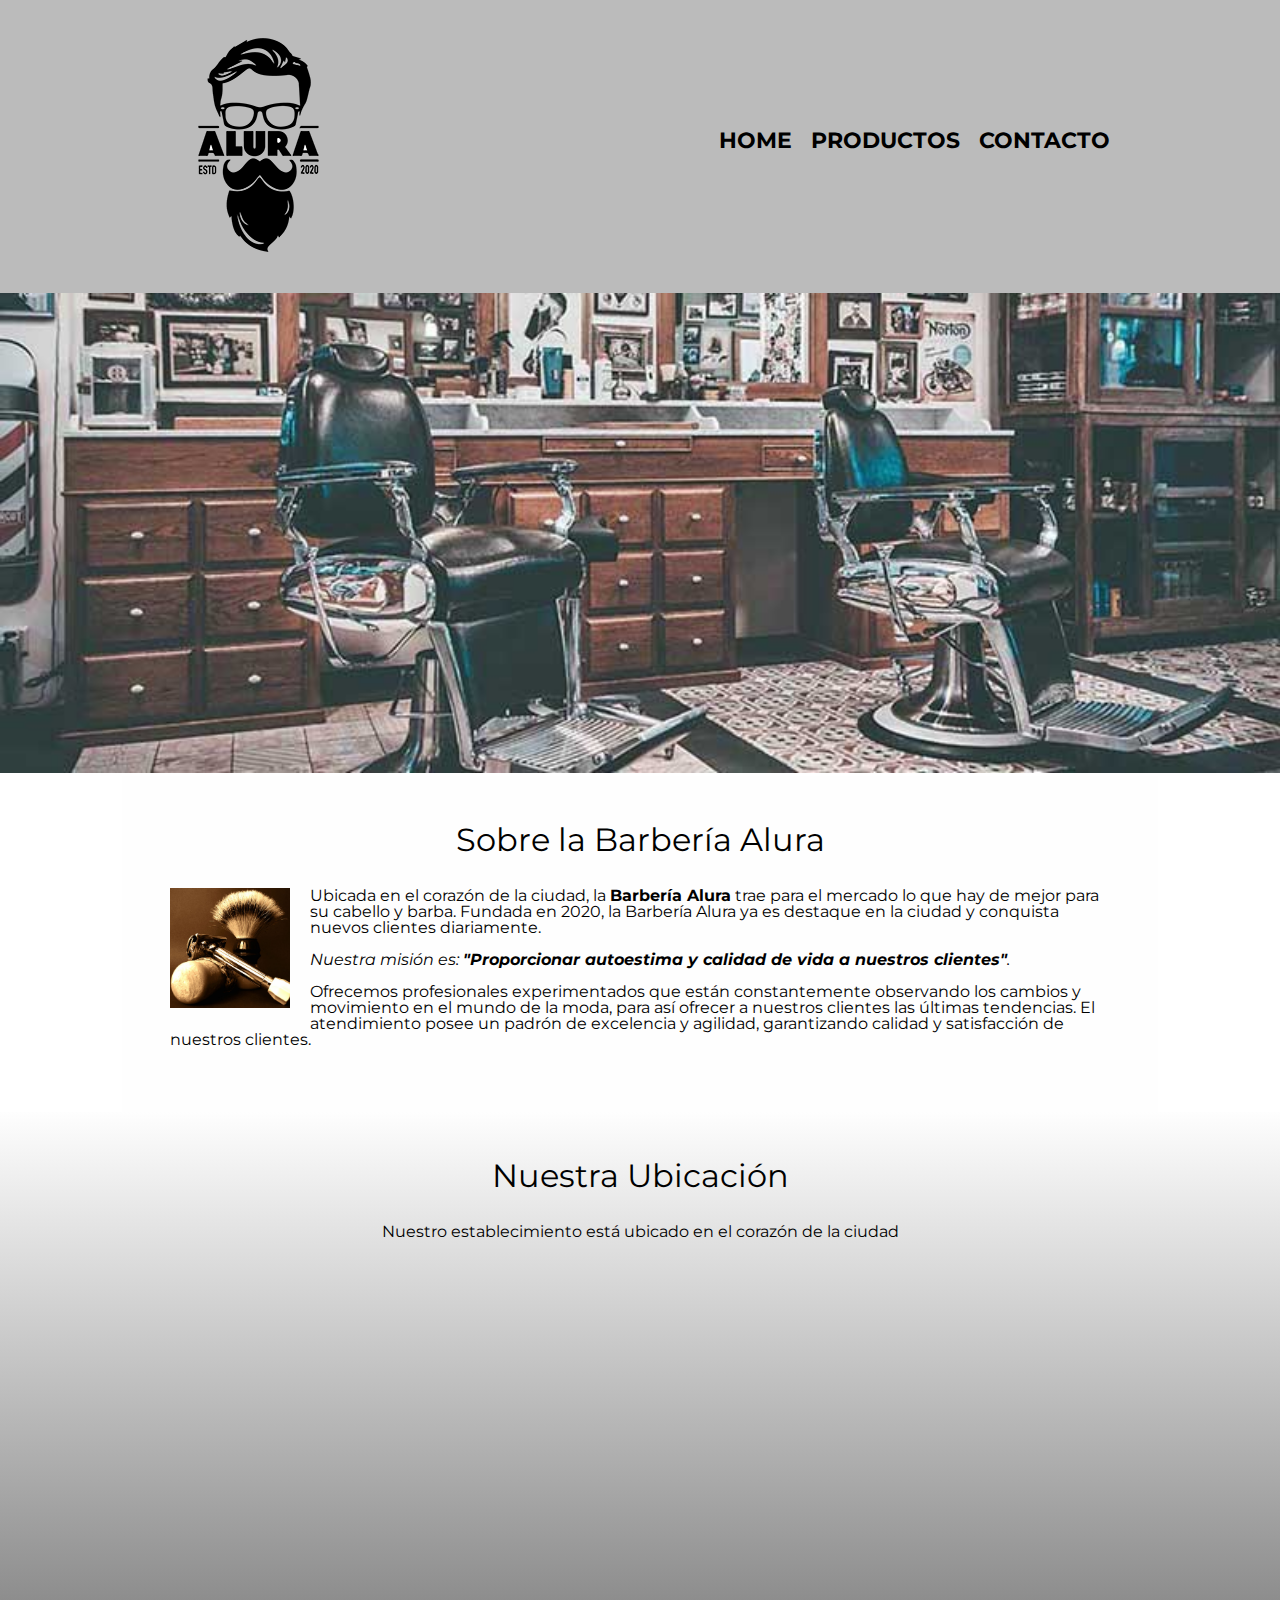
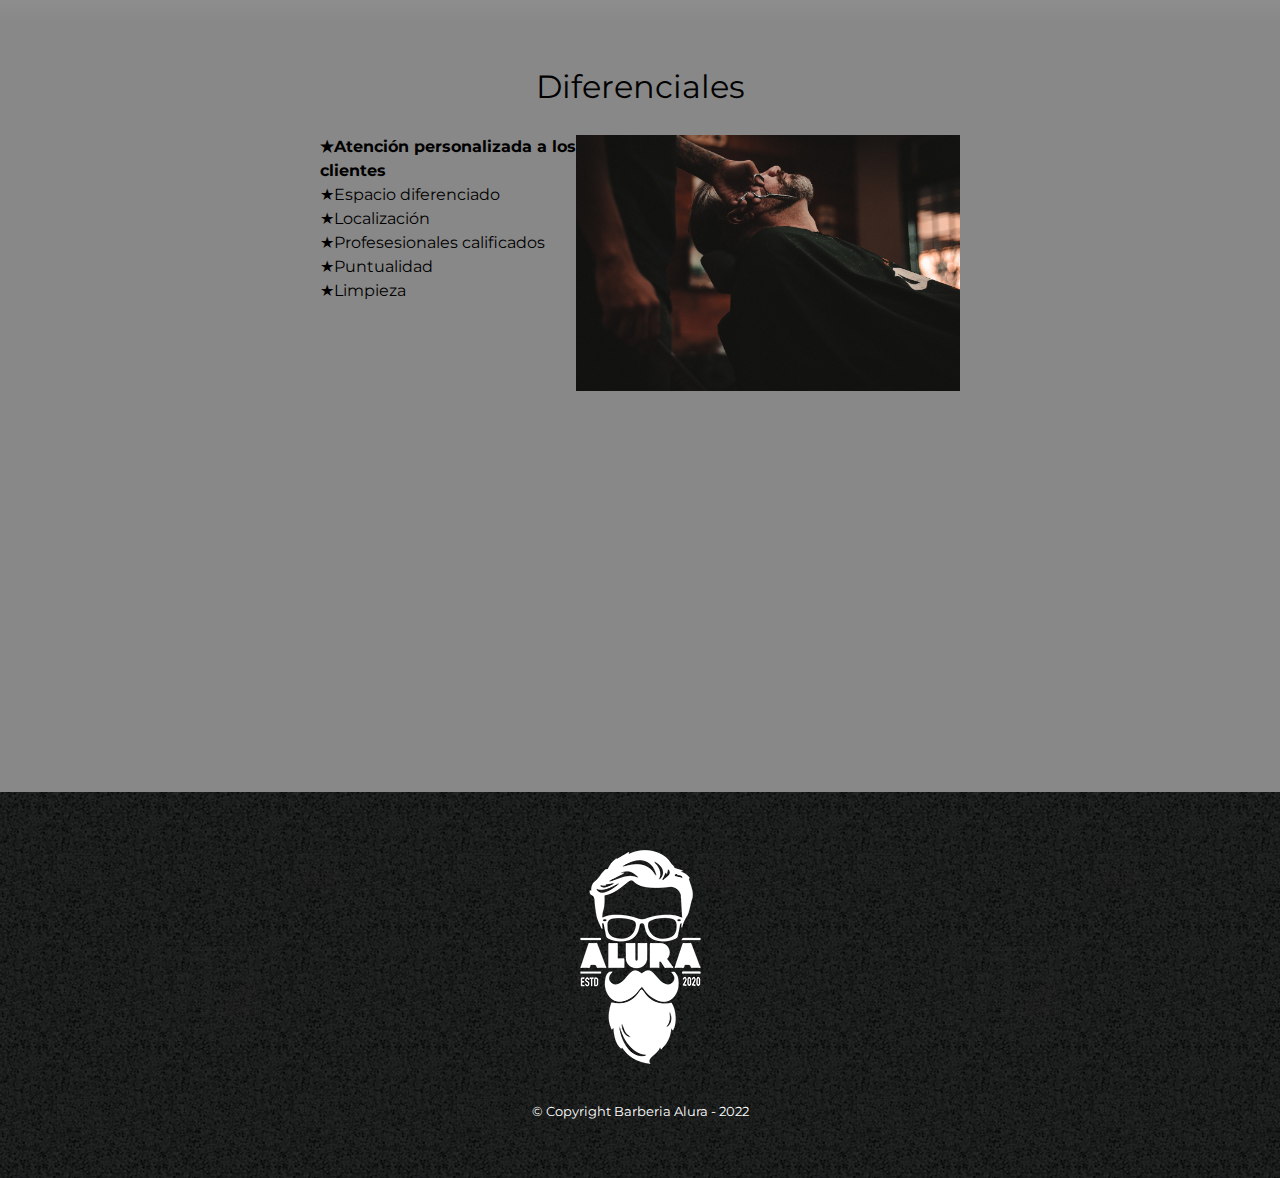
==== commit eea31fd4: "Pseudo-Elementos" ====
--- a/index.html
+++ b/index.html
@@ -88,13 +88,15 @@
                   </ul><img src="diferenciales/diferenciales.jpg" class="imagen-diferenciales" />
 
             </div>
+
+            <div class="video">
+                <iframe width="560" height="315" src="https://www.youtube.com/embed/29MAR7vt4rU" title="YouTube video player" frameborder="0" allow="accelerometer; autoplay; clipboard-write; encrypted-media; gyroscope; picture-in-picture" allowfullscreen></iframe>
+    
+              </div>
             
           </section>
           
-          <div class="video">
-            <iframe width="560" height="315" src="https://www.youtube.com/embed/29MAR7vt4rU" title="YouTube video player" frameborder="0" allow="accelerometer; autoplay; clipboard-write; encrypted-media; gyroscope; picture-in-picture" allowfullscreen></iframe>
-
-          </div>
+         
 
     </main>
     
--- a/style.css
+++ b/style.css
@@ -181,6 +181,22 @@
   margin: 0 0 1em;
   clear: left;
 }
+/* Pseudo-elemento */
+/* .titulo-principal:first-letter {
+  font-weight: bold;
+}
+
+.titulo-principal:before {
+  content: "[";
+}
+
+.titulo-principal:after {
+    content: "]";
+  }
+
+p:first-line {
+  font-style: italic;
+} */
 
 .principal p {
   margin: 0 0 1em;
@@ -235,6 +251,10 @@
   line-height: 1.5;
 }
 
+.items:before{
+    content: "★";
+}
+
 .items:first-child {
   font-weight: bold;
 }
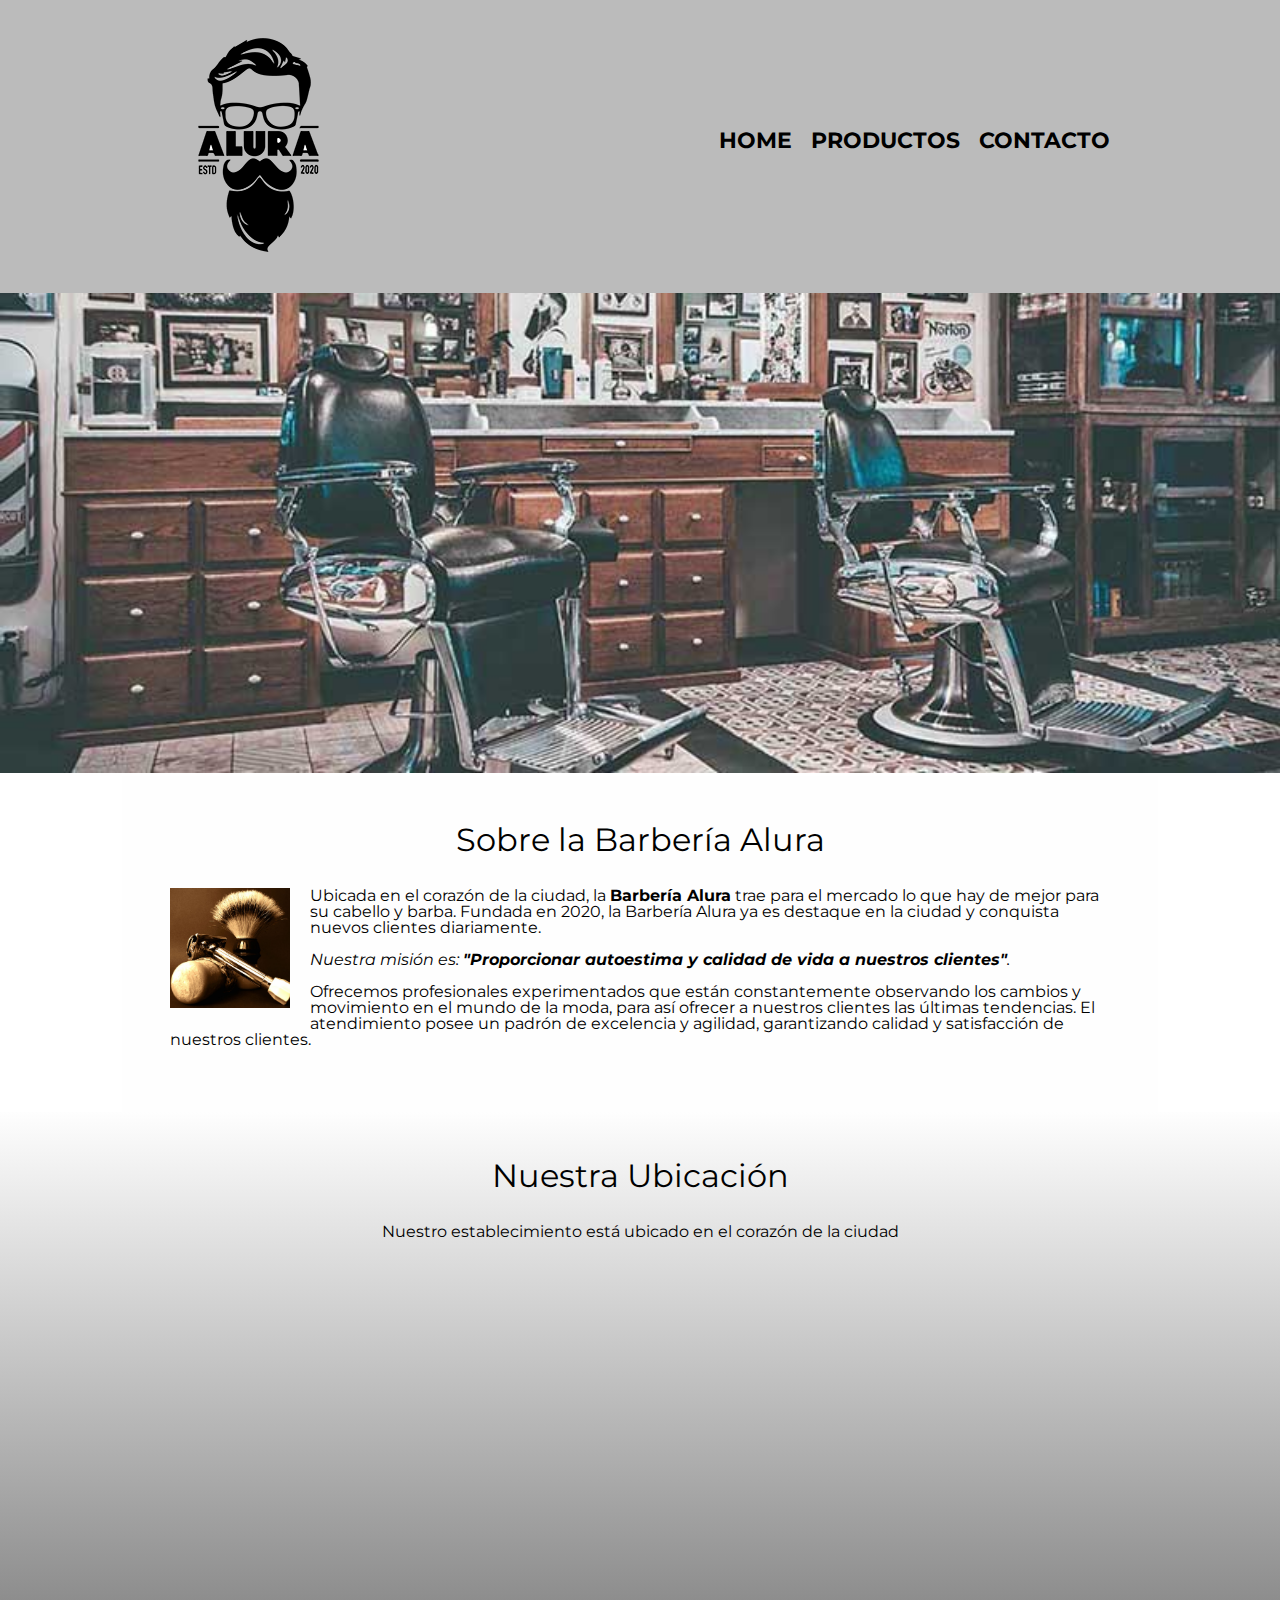
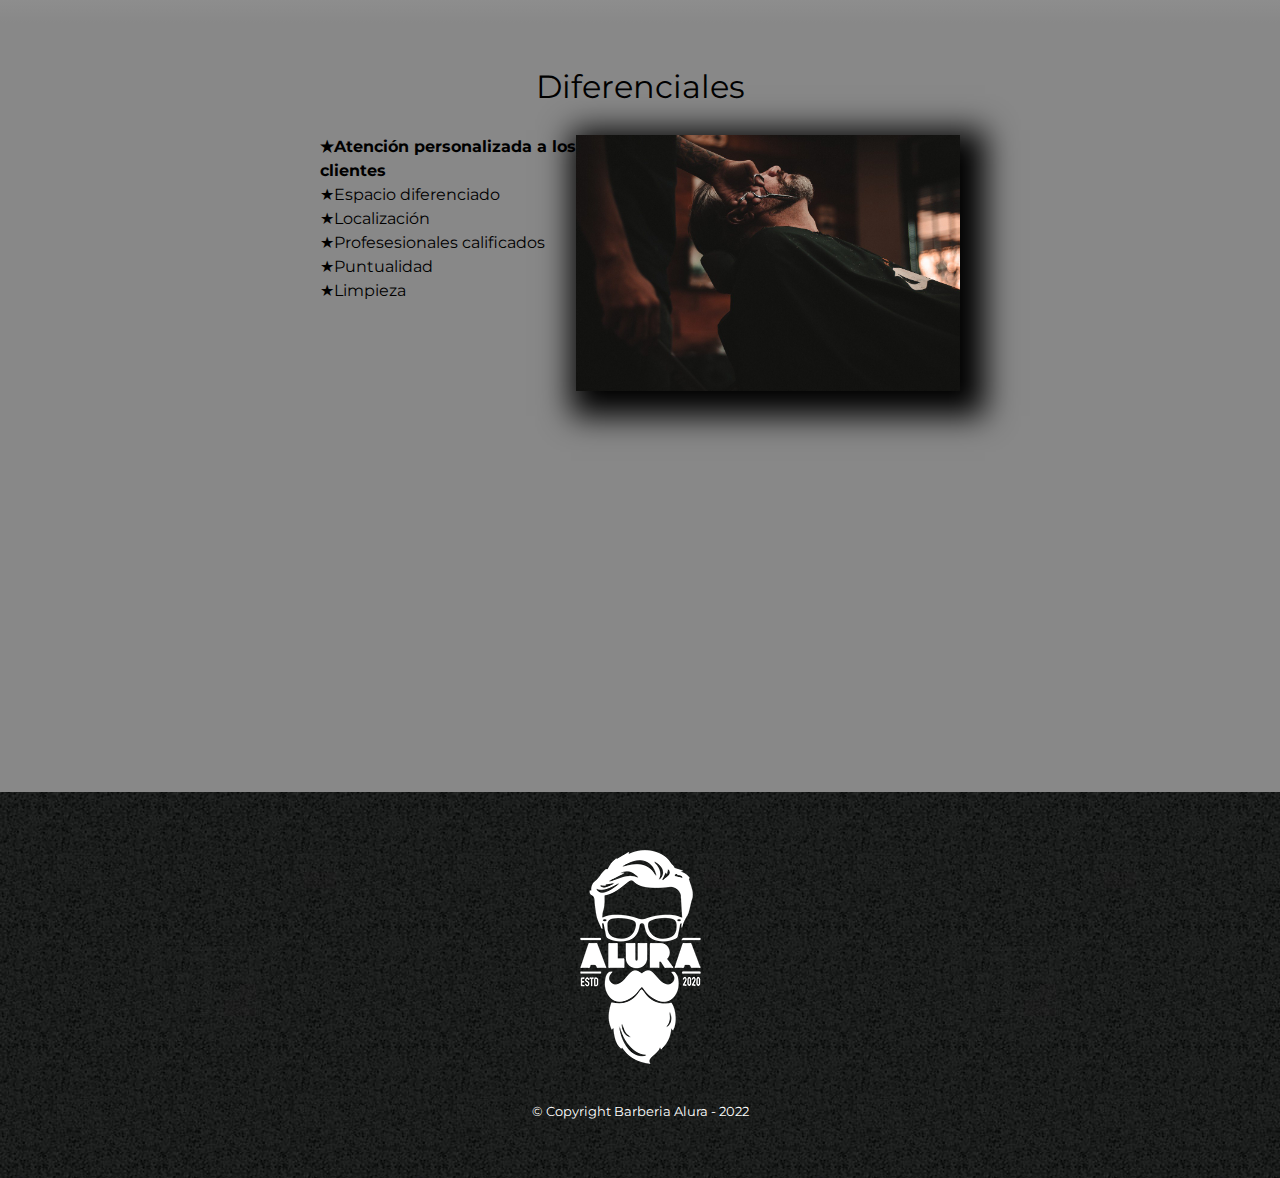
==== commit 0daa8f8d: "Viewport y Responsive" ====
--- a/index.html
+++ b/index.html
@@ -3,6 +3,7 @@
 <html lang="es">
   <head>
     <meta charset="UTF-8" />
+    <meta name="viewport" content="width=device-width">
     <title>Barbería Alura</title>
     <!--Archivo que resetea los estilos por defecto que trae el navegador  -->
     <link rel="stylesheet" href="reset.css" />
@@ -90,7 +91,7 @@
             </div>
 
             <div class="video">
-                <iframe width="560" height="315" src="https://www.youtube.com/embed/29MAR7vt4rU" title="YouTube video player" frameborder="0" allow="accelerometer; autoplay; clipboard-write; encrypted-media; gyroscope; picture-in-picture" allowfullscreen></iframe>
+                <iframe width="100%" height="315" src="https://www.youtube.com/embed/29MAR7vt4rU" title="YouTube video player" frameborder="0" allow="accelerometer; autoplay; clipboard-write; encrypted-media; gyroscope; picture-in-picture" allowfullscreen></iframe>
     
               </div>
             
--- a/style.css
+++ b/style.css
@@ -261,9 +261,33 @@
 
 .imagen-diferenciales {
   width: 60%;
+  transition: 400ms;
+  box-shadow: 10px 10px 30px 15px #000000;
+  }
+
+.imagen-diferenciales:hover{
+    opacity: 30%;
 }
 
 .video {
   width: 560px;
   margin: 1em auto;
 }
+
+@media screen and (max-width:480px){
+    h1{
+        text-align: center;
+    }
+
+    nav{
+        position: static;
+    }
+    
+    .caja, .principal, .mapa-contenido, .contenido-diferenciales, .video{
+        width: auto;
+    }
+    .lista-diferenciales, .imagen-diferenciales{
+        width: 100%;
+    }
+
+}